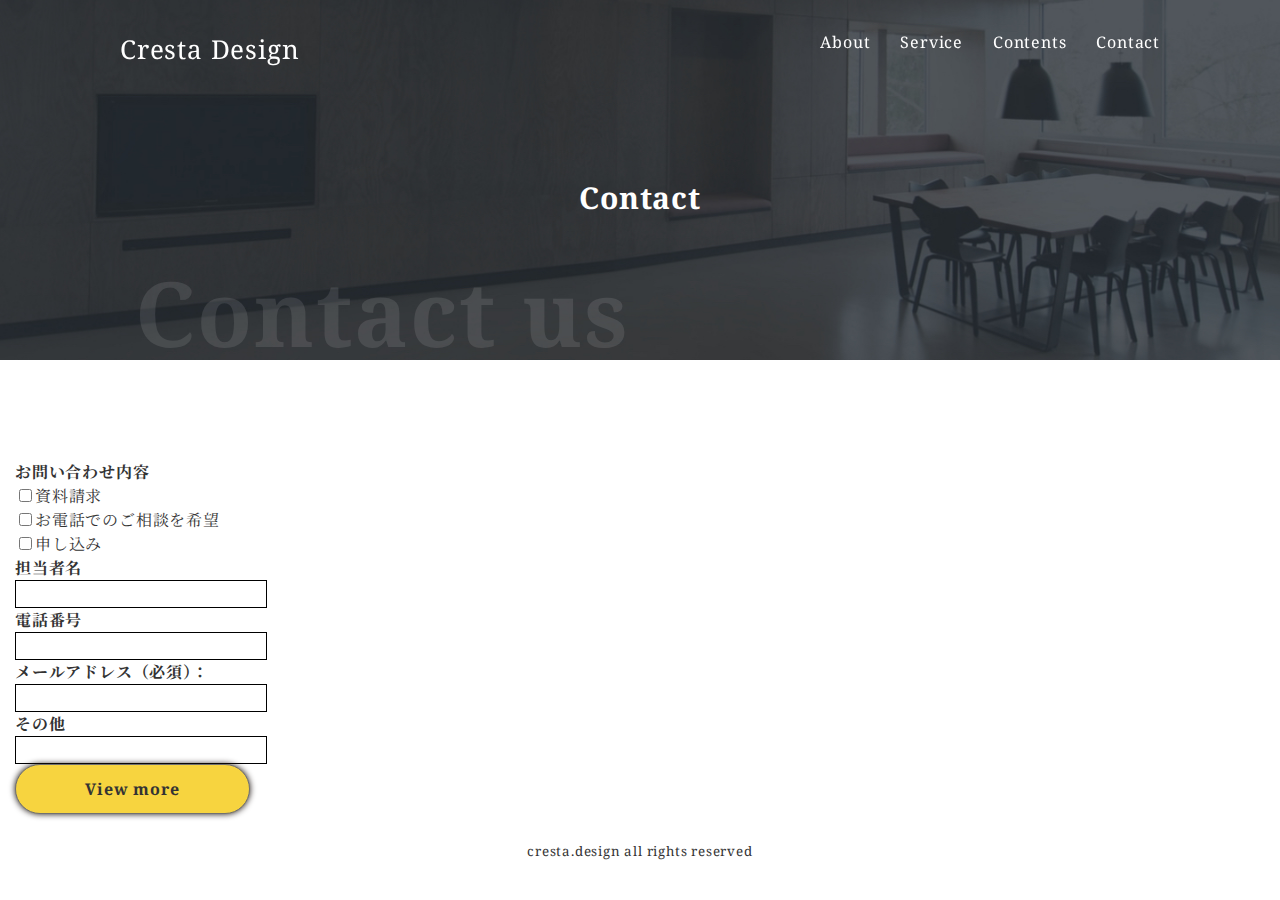
==== product/contact.html @ 03c54b55 "indexだいたい終わり contactに入る。" ====
<!DOCTYPE html>
<html lang="ja" prefix="og: http://ogp.me/ns#">
  <head>
    <meta charset="utf-8">
    <meta http-equiv="X-UA-Compatible" content="IE=edge">
    <meta name="description" content="クリスタ中級編を作成。">
    <meta name="viewport" content="width=device-width, initial-scale=1">
    <!-- 検索避けの設定-->
    <meta meta name="robots" content="noindex,nofollow">
    <!-- twitter card,ogp tag-->
    <meta meta name="twitter:card" content="summary_large_image">
    <meta meta name="twitter:site" content="ユーザー名">
    <meta meta property="og:title" content="クリスタ中級編">
    <meta meta property="og:type" content="website">
    <meta meta property="og:url" content="記事のURL">
    <meta meta property="og:site_name" content="サイト名">
    <meta meta property="og:image" content="画像URL">
    <meta meta property="og:description" content="クリスタ中級編を作ってみたよ">
    <!-- Facebook用の記述-->
    <meta property="fb:app_id" content="[app_id]">
    <title>クリスタ中級編 - contact</title>
    <link rel="stylesheet" href="./css/style.css">
    <link rel="stylesheet" href="https://fonts.googleapis.com/css?family=Noto+Serif|Noto+Serif+JP&amp;display=swap">
    <script src="https://ajax.googleapis.com/ajax/libs/jquery/3.4.1/jquery.min.js"></script>
    <!--script(src="js/main.js")-->
  </head>
  <body>
    <div class="ly_body_inner">
      <header class="ly_header js_header">
        <div class="ly_header_inner">
          <p class="el_header_tit">Cresta Design</p>
          <!--ハンバーガーメニュー-->
          <div class="pc-hidden tab-hidden nav-drawer">
            <input class="nav-unshown" id="nav-input" type="checkbox">
            <label id="nav-open" for="nav-input"><span></span></label>
            <div id="nav-content">
              <label class="el_hamburgerClose" for="nav-input"><span></span></label>
              <div class="bl_hamburgerWrapper">
                <ul class="bl_hamburger">
                  <li class="el_hamburger_item hp-tac"><a href="#lk_concept">Concept</a></li>
                  <li class="el_hamburger_item hp-tac"><a href="#lk_service">Service</a></li>
                  <li class="el_hamburger_item hp-tac"><a href="#lk_works">Works</a></li>
                  <li class="el_hamburger_item hp-tac"><a href="#lk_contact">Contact</a></li>
                </ul>
              </div>
            </div>
          </div>
          <!--PC用ナビゲーション-->
          <nav class="bl_header_nav sp-hidden">
            <ul class="bl_header_gnav">
              <li class="el_header_gnavItem"><a href="#lk_about">About</a></li>
              <li class="el_header_gnavItem"><a href="#lk_service">Service</a></li>
              <li class="el_header_gnavItem"><a href="#lk_news">Contents</a></li>
              <li class="el_header_gnavItem"><a href="#lk_contact">Contact</a></li>
            </ul>
          </nav>
        </div>
      </header>
      <!--/.header-->
      <section class="ly_contactMV">
        <h1 class="el_contactMV_tit">Contact</h1>
        <p class="el_contactMV_footCopy el_footCopy el_footCopy__left">Contact us</p>
      </section>
      <!--/.ly_contactMV-->
      <form class="ly_contactForm" action="sample.php" method="post">
        <dl class="bl_contactForm">
          <dt class="hp-pb15">お問い合わせ内容</dt>
          <dd>
            <input id="your-question" type="checkbox" name="your-question" value="documentRequest">資料請求
          </dd>
          <dd>
            <input id="your-question" type="checkbox" name="your-question" value="documentRequest">お電話でのご相談を希望
          </dd>
          <dd>
            <input id="your-question" type="checkbox" name="your-question" value="documentRequest">申し込み
          </dd>
          <dt label for="your-name">担当者名</dt>
          <dd>
            <input id="your-name" type="text" name="your-name" required>
          </dd>
          <dt label for="your-tel">電話番号</dt>
          <dd>
            <input id="your-tel" type="tel" name="your-tel">
          </dd>
          <dt label for="your-email">メールアドレス（必須）：</dt>
          <dd>
            <input id="your-email" type="email" name="your-email" required>
          </dd>
          <dt label for="your-opinion">その他</dt>
          <dd>
            <input id="your-opinion" type="textarea" name="your-opinion" required>
          </dd>
        </dl>
        <!--.bl_contactForm--><a class="el_button el_button_bgcYel" href="#">View more</a>
      </form>
      <!--/.ly_contactForm   -->
      <footer class="ly_footer">
        <div class="ly_footer_inner">
          <p><small>cresta.design all rights reserved</small></p>
        </div>
        <!--/.footer_inner-->
      </footer>
      <!--/.footer-->
    </div>
    <!--/.ly_body_inner-->
    <script src="js/header.js"></script>
    <script src="js/main.js"></script>
  </body>
</html>
---- product/css/style.css ----
@charset "UTF-8";
/*!==================================
	このCSSはSassで記述されていますので
	直接編集しないで下さい！
==================================*/
/* A Modern CSS Reset */
*, *::before, *::after {
  box-sizing: border-box;
}

ul[class] {
  padding: 0;
}

body, h1, h2, h3, p, ul[class], dl, dd {
  margin: 0;
}

body {
  line-height: 1.5;
  min-height: 100vh;
  scroll-behavior: smooth;
  text-rendering: optimizeSpeed;
}

ul[class] {
  list-style: none;
}

a:not([class]) {
  -webkit-text-decoration-skip: ink;
          text-decoration-skip-ink: auto;
}

img {
  display: block;
  max-width: 100%;
}

input, textarea {
  font: inherit;
}

img:not([alt]) {
  filter: blur(10px);
}

/*==================================
  共通部分 - タイプセレクタ+見出し+hp-の指定。
	必要なら、後述のcssで上書きしていく。
===================================*/
body {
  background-color: #fff;
  color: #333;
  font-family: 'Noto Serif', 'Noto Serif JP', serif;
  letter-spacing: .05em;
  overflow-x: hidden;
  overflow-y: scroll;
}

section {
  margin-bottom: 100px;
}

a {
  color: #fff;
  text-decoration: none;
}

ul {
  list-style-type: none;
  padding-left: 0;
}

/*フルードイメージ化*/
img {
  height: auto;
  max-width: 100%;
  vertical-align: bottom;
}

/*見出し*/
.el_lv2heading {
  font-size: 30px;
  font-style: italic;
  font-weight: bold;
  width: 100%;
}

.el_lv2heading > span {
  position: relative;
}

.el_lv2heading > span::after {
  border-bottom: 5px solid currentColor;
  content: "";
  display: block;
  left: 100%;
  margin-left: 30px;
  position: absolute;
  top: 50%;
  width: 100px;
}

.el_lv2heading.el_lv2heading__white {
  color: #fff;
}

.el_lv2heading.el_lv2heading__white > span::after {
  color: currentColor;
}

.el_lv2heading.el_lv2heading__right {
  text-align: right;
  width: calc(100% - 100px - 30px - 15px);
}

.el_lv2heading.el_lv2heading__right > span::after {
  margin-right: 15px;
}

/*hp-:ヘルパークラス*/

.hp-mb0 {
  margin-bottom: 0 !important;
}

.hp-mb30 {
  margin-bottom: 15px !important;
}

.hp-mb30 {
  margin-bottom: 30px !important;
}

.hp-mb40 {
  margin-bottom: 40px !important;
}

.hp-mb55 {
  margin-bottom: 55px !important;
}

.hp-mb80 {
  margin-bottom: 80px !important;
}

.hp-ml15 {
  margin-left: 15px !important;
}

.hp-pt100 {
  padding-top: 100px !important;
}

.hp-tac {
  text-align: center !important;
}

/*position:fixed使用時、ページ内リンクのずれを解消*/

.sp-visible {
  display: none;
}

/**
 * Swiper 5.3.6
 * Most modern mobile touch slider and framework with hardware accelerated transitions
 * http://swiperjs.com
 *
 * Copyright 2014-2020 Vladimir Kharlampidi
 *
 * Released under the MIT License
 *
 * Released on: February 29, 2020
 */
@font-face {
  src: url("data:application/font-woff;charset=utf-8;base64, [base64]//wADZ2x5ZgAAAywAAADMAAAD2MHtryVoZWFkAAABbAAAADAAAAA2E2+eoWhoZWEAAAGcAAAAHwAAACQC9gDzaG10eAAAAigAAAAZAAAArgJkABFsb2NhAAAC0AAAAFoAAABaFQAUGG1heHAAAAG8AAAAHwAAACAAcABAbmFtZQAAA/gAAAE5AAACXvFdBwlwb3N0AAAFNAAAAGIAAACE5s74hXjaY2BkYGAAYpf5Hu/j+W2+MnAzMYDAzaX6QjD6/4//Bxj5GA8AuRwMYGkAPywL13jaY2BkYGA88P8Agx4j+/8fQDYfA1AEBWgDAIB2BOoAeNpjYGRgYNBh4GdgYgABEMnIABJzYNADCQAACWgAsQB42mNgYfzCOIGBlYGB0YcxjYGBwR1Kf2WQZGhhYGBiYGVmgAFGBiQQkOaawtDAoMBQxXjg/wEGPcYDDA4wNUA2CCgwsAAAO4EL6gAAeNpj2M0gyAACqxgGNWBkZ2D4/wMA+xkDdgAAAHjaY2BgYGaAYBkGRgYQiAHyGMF8FgYHIM3DwMHABGQrMOgyWDLEM1T9/w8UBfEMgLzE////P/5//f/V/xv+r4eaAAeMbAxwIUYmIMHEgKYAYjUcsDAwsLKxc3BycfPw8jEQA/[base64]/uznmfPFBNODM2K7MTQ45YEAZqGP81AmGGcF3iPqOop0r1SPTaTbVkfUe4HXj97wYE+yNwWYxwWu4v1ugWHgo3S1XdZEVqWM7ET0cfnLGxWfkgR42o2PvWrDMBSFj/IHLaF0zKjRgdiVMwScNRAoWUoH78Y2icB/yIY09An6AH2Bdu/UB+yxopYshQiEvnvu0dURgDt8QeC8PDw7Fpji3fEA4z/PEJ6YOB5hKh4dj3EvXhxPqH/SKUY3rJ7srZ4FZnh1PMAtPhwP6fl2PMJMPDgeQ4rY8YT6Gzao0eAEA409DuggmTnFnOcSCiEiLMgxCiTI6Cq5DZUd3Qmp10vO0LaLTd2cjN4fOumlc7lUYbSQcZFkutRG7g6JKZKy0RmdLY680CDnEJ+UMkpFFe1RN7nxdVpXrC4aTtnaurOnYercZg2YVmLN/d/gczfEimrE/fs/bOuq29Zmn8tloORaXgZgGa78yO9/cnXm2BpaGvq25Dv9S4E9+5SIc9PqupJKhYFSSl47+Qcr1mYNAAAAeNptw0cKwkAAAMDZJA8Q7OUJvkLsPfZ6zFVERPy8qHh2YER+3i/BP83vIBLLySsoKimrqKqpa2hp6+jq6RsYGhmbmJqZSy0sraxtbO3sHRydnEMU4uR6yx7JJXveP7WrDycAAAAAAAH//wACeNpjYGRgYOABYhkgZgJCZgZNBkYGLQZtIJsFLMYAAAw3ALgAeNolizEKgDAQBCchRbC2sFER0YD6qVQiBCv/H9ezGI6Z5XBAw8CBK/m5iQQVauVbXLnOrMZv2oLdKFa8Pjuru2hJzGabmOSLzNMzvutpB3N42mNgZGBg4GKQYzBhYMxJLMlj4GBgAYow/P/PAJJhLM6sSoWKfWCAAwDAjgbRAAB42mNgYGBkAIIbCZo5IPrmUn0hGA0AO8EFTQAA") format("woff");
  font-family: 'swiper-icons';
  font-style: normal;
  font-weight: 400;
}

:root {
  --swiper-theme-color: #007aff;
}

.swiper-container {
  list-style: none;
  margin-left: auto;
  margin-right: auto;
  overflow: hidden;
  padding: 0;
  position: relative;
  /* Fix of Webkit flickering */
  z-index: 1;
}

.swiper-wrapper {
  box-sizing: content-box;
  display: flex;
  height: 100%;
  position: relative;
  transition-property: transform;
  width: 100%;
  z-index: 1;
}


.swiper-wrapper {
  transform: translate3d(0px, 0, 0);
}

.swiper-slide {
  flex-shrink: 0;
  height: 100%;
  position: relative;
  transition-property: transform;
  width: 100%;
}

/* Auto Height */

/* 3D Effects */

/* CSS Mode */

:root {
  --swiper-navigation-size: 44px;
  /*
  --swiper-navigation-color: var(--swiper-theme-color);
  */
}

:root {
  /*
  --swiper-pagination-color: var(--swiper-theme-color);
  */
}

/* Common Styles */

/* Bullets */

/* Progress */

/* Scrollbar */

/* Preloader */
:root {
  /*
  --swiper-preloader-color: var(--swiper-theme-color);
  */
}

@keyframes swiper-preloader-spin {
  100% {
    transform: rotate(360deg);
  }
}

/* a11y */

/*==================================
  header - ページ共通
===================================*/
.ly_header {
  height: 75px;
  position: fixed;
  width: 100%;
  z-index: 10;
}

.ly_header_inner {
  display: flex;
  margin: 30px auto 0;
  width: calc(100% - 30px);
}

.el_header_tit {
  color: #fff;
  flex: 1 1;
  font-size: 26px;
}

/*---------------------
	PCナビ
----------------------*/
.bl_header_gnav {
  display: flex;
}

.el_header_gnavItem + .el_header_gnavItem {
  margin-left: 30px;
}

/*---------------------
	ハンバーガーメニュー
----------------------*/
.nav-drawer {
  display: none;
  position: relative;
}

.nav-unshown {
  display: none;
}

#nav-open {
  display: inline-block;
  height: 22px;
  vertical-align: middle;
  width: 30px;
}

#nav-open span, #nav-open span:before, #nav-open span:after {
  background: #fff;
  border-radius: 3px;
  content: '';
  cursor: pointer;
  display: block;
  height: 2px;
  position: absolute;
  width: 25px;
}

#nav-open span:before {
  bottom: -8px;
}

#nav-open span:after {
  bottom: -16px;
}

#nav-content {
  background: #1B1310;
  height: 100%;
  left: 0;
  overflow: auto;
  position: fixed;
  top: 0;
  transform: translateX(-105%);
  transition: .3s ease-in-out;
  width: 100%;
  z-index: 9;
}

#nav-input:checked ~ #nav-content {
  box-shadow: 6px 0 25px rgba(0, 0, 0, 0.15);
  transform: translateX(0%);
}

.el_hamburgerClose {
  border: 2px solid rgba(0, 0, 0, 0.1);
  cursor: pointer;
  display: inline-block;
  height: 25px;
  margin: 30px 15px 0 calc(100% - 55px);
  position: relative;
  width: 25px;
}

.el_hamburgerClose span::before,
.el_hamburgerClose span::after {
  background: #fff;
  content: "";
  display: block;
  height: 16%;
  left: 50%;
  margin: -8% 0 0 -42%;
  position: absolute;
  top: 50%;
  width: 84%;
}

.el_hamburgerClose span::before {
  transform: rotate(-45deg);
}

.el_hamburgerClose span::after {
  transform: rotate(45deg);
}

.bl_hamburger {
  left: 50%;
  position: absolute;
  top: 50%;
  transform: translate(-50%, -50%);
}

.el_hamburger_item {
  font-size: 1em;
  font-style: italic;
}

.el_hamburger_item + .el_hamburger_item {
  margin-top: 30px;
}

/*==================================
  pages - ページ共通
===================================*/
/*------------------
	contactMV
-------------------*/
.ly_contactMV {
  background-image: url("../img/contact-page-bgi@2x.jpg");
  background-position: center center;
  background-repeat: no-repeat;
  background-size: cover;
  height: 360px;
  padding-top: -75px;
  position: relative;
}

.el_contactMV_tit, .el_contactMV_footCopy {
  color: #fff;
  font-size: 30px;
  font-weight: bold;
  left: 50%;
  position: absolute;
  top: 175px;
  transform: translateX(-50%);
  z-index: 5;
}

.el_contactMV_footCopy {
  /*優先度で上書きしています*/
  left: 15px;
  top: calc(256px -h-header);
  transform: translateX(0);
}

/*------------------
	contactForm
-------------------*/
.ly_contactForm {
  margin: 0 auto;
  width: calc(100% - 30px);
}

.bl_contactForm dt {
  font-weight: bold;
}

.bl_contactForm input {
  border: 1px solid #000;
}

.ly_body_inner {
  position: relative;
}

.el_footCopy {
  color: #171717;
  font-size: 40px;
  font-weight: bold;
  letter-spacing: calc(40px * .05);
  margin-right: 15px;
  margin-top: 40px;
  opacity: .05;
  padding-bottom: 40px;
  text-align: right;
  /*後で場所再検討*/
}

.el_footCopy.el_footCopy__left {
  color: #fff;
  margin-left: 15px;
  opacity: .1;
  text-align: left;
}

/*------------------
	MV
-------------------*/
.bl_MV {
  padding-top: -75px;
  position: relative;
}

.bl_MV .bl_MV_tit, .bl_MV .bl_MV_subTit {
  color: #fff;
  font-weight: bold;
  position: absolute;
  z-index: 5;
}

.bl_MV_tit {
  font-size: 37px;
  left: 15px;
  letter-spacing: calc(37px * .05);
  top: calc(136px + 75px);
}

.bl_MV_subTit {
  font-size: 30px;
  left: 50%;
  letter-spacing: calc(30px * .05);
  top: 312px;
  transform: translateX(-50%);
  white-space: nowrap;
}

/*------------------
	concept
-------------------*/
.ly_concept {
  margin: 0 auto;
  max-width: none;
  width: calc(100% - 30px);
  /*innnerを1100にする*/
}

.el_concept_subTit {
  font-size: 20px;
  font-weight: bold;
  margin-bottom: 34px;
}

.bl_concept_container {
  display: block;
}

/*------------------
	works
-------------------*/
.bl_works {
  background-image: url("../img/works-bgi@2x.jpg");
  background-position: center center;
  background-repeat: no-repeat;
  background-size: cover;
  display: flex;
  flex-direction: column;
}

.bl_works_boxContainer {
  display: flex;
  margin: 0 auto;
  max-width: 320px;
  width: 100%;
}

.el_works_copy {
  background-color: #fff;
  padding: 20px;
}

/*------------------
	service
-------------------*/
.bl_service {
  margin-bottom: 64px;
}

.bl_service_container {
  display: block;
}

.bl_service_box {
  position: relative;
}

.el_service_copy {
  color: #fff;
  font-size: 1.25em;
  font-style: italic;
  font-weight: bold;
  left: 50%;
  position: absolute;
  top: 50%;
  transform: translate(-50%, -50%);
  z-index: 5;
}

.el_service_img {
  object-fit: cover;
}

.el_service_img:focus, .el_service_img:hover {
  opacity: .7;
}

.el_service_footCopy {
  margin-right: 120px;
}

/*フィルター:場所は要移動*/
.uq-filter {
  background-color: #000;
}

/*------------------
	Contact
-------------------*/
.bl_contact {
  background-image: url("../img/contact-bgi@2x.jpg");
  background-position: center center;
  background-repeat: no-repeat;
  background-size: cover;
}

.bl_contact_inner {
  display: flex;
  flex-direction: column;
}

.el_contact_copy {
  color: #fff;
  font-size: 1em;
  font-weight: bold;
}

/*==================================
  bl_block - ページ共通
===================================*/
/*==================================
  el_element - ページ共通
===================================*/
.el_button {
  border: 1px solid #707070;
  border-radius: 200px;
  box-shadow: 0 0 6px #1B1310;
  color: #333;
  display: inline-block;
  font-weight: bold;
  line-height: 3;
  margin: 0 auto;
  text-align: center;
  width: 235px;
  /*後でどうにかしろ*/
}

.el_button:focus, .el_button:hover {
  color: red;
  transition: .25s;
}

.el_button.el_button_bgcYel {
  background-color: #F7D43F;
}

/*==================================
  footer - ページ共通
===================================*/
.ly_footer {
  background-color: #fff;
  display: flex;
  height: 72px;
  width: 100%;
}

.ly_footer_inner {
  margin: auto;
}

/*==================================
  メディアクエリ - ページ共通
===================================*/

@media (prefers-reduced-motion: reduce) {
  * {
    animation-duration: .01ms !important;
    animation-iteration-count: 1 !important;
    scroll-behavior: auto !important;
    transition-duration: .01ms !important;
  }
}

@media screen and (min-width: 481px) and (max-width: 768px) {
  .el_lv2heading {
    font-size: 60px;
  }
  .el_lv2heading > span::after {
    width: 200px;
  }
  .el_lv2heading.el_lv2heading__right {
    width: calc(100% - 200px - 30px - 120px);
  }
  .el_lv2heading.el_lv2heading__right > span::after {
    margin-right: 70px;
  }
  .tab-hidden {
    display: none !important;
  }
  .tab-mb80 {
    margin-bottom: 80px !important;
  }
  .ly_header_inner {
    margin: 30px auto 0;
    width: calc(100% - 120px);
  }
  .el_footCopy {
    font-size: 90px;
    padding-bottom: 70px;
  }
  .el_footCopy {
    margin-top: 70px;
  }
  .el_footCopy.el_footCopy__left {
    margin-left: 120px;
  }
  .bl_MV_tit {
    font-size: 70px;
    left: 60px;
    top: calc(354px + 75px);
  }
  .bl_MV_subTit {
    font-size: 40px;
    left: 100px;
    letter-spacing: calc(40px * .05);
    top: calc(480px + 75px);
    transform: translateX(0%);
  }
  .swiper-slide > img {
    height: 100vh;
    min-width: 100vw;
  }
  .ly_concept {
    max-width: 1024px;
    width: 100%;
  }
  .el_concept_subTit {
    font-size: 30px;
    margin-bottom: 30px;
    text-align: center;
  }
  .el_concept_copy {
    margin-right: 120px;
    padding-top: 47px;
    width: 440px;
  }
  .bl_concept_container {
    display: flex;
  }
  .bl_works_boxContainer {
    max-width: 1000px;
  }
  .bl_works_boxContainer {
    flex-direction: row;
  }
  .bl_works_box {
    max-width: 320px;
  }
  .bl_works_box + .bl_works_box {
    margin-left: 20px;
  }
  .bl_service {
    margin-bottom: 0px;
  }
  .bl_service_container {
    display: flex;
  }
  .bl_service_box {
    margin-bottom: 0;
  }
  .el_service_tit {
    padding-left: 120px;
  }
  .el_service_copy {
    font-size: 2.5em;
  }
  .el_contact_copy {
    font-size: 1.25em;
  }
}

@media screen and (min-width: 769px) {
  .el_lv2heading {
    font-size: 60px;
  }
  .el_lv2heading > span::after {
    width: 200px;
  }
  .el_lv2heading.el_lv2heading__right {
    width: calc(100% - 200px - 30px - 120px);
  }
  .el_lv2heading.el_lv2heading__right > span::after {
    margin-right: 70px;
  }
  /*PCの指定*/
  .pc-hidden {
    display: none !important;
  }
  .pc-mb80 {
    margin-bottom: 80px !important;
  }
  .ly_header_inner {
    margin: 30px auto 0;
    width: calc(100% - 240px);
  }
  .el_footCopy {
    font-size: 90px;
    padding-bottom: 70px;
  }
  .el_footCopy {
    margin-top: 70px;
  }
  .el_footCopy.el_footCopy__left {
    margin-left: 120px;
  }
  .bl_MV_tit {
    font-size: 70px;
    left: 120px;
    top: calc(354px + 75px);
  }
  .bl_MV_subTit {
    font-size: 40px;
    left: 160px;
    letter-spacing: calc(40px * .05);
    top: calc(480px + 75px);
    transform: translateX(0%);
  }
  .swiper-slide > img {
    height: 100vh;
    min-width: 100vw;
  }
  .ly_concept {
    max-width: 1100px;
    width: 100%;
  }
  .ly_concept_inner {
    margin-left: 100px;
  }
  .el_concept_subTit {
    font-size: 30px;
    margin-bottom: 30px;
    text-align: center;
  }
  .el_concept_copy {
    margin-right: 120px;
    padding-top: 47px;
    width: 440px;
  }
  .bl_concept_container {
    display: flex;
  }
  .bl_works_boxContainer {
    max-width: 1000px;
  }
  .bl_works_boxContainer {
    flex-direction: row;
  }
  .bl_works_box {
    max-width: 320px;
  }
  .bl_works_box + .bl_works_box {
    margin-left: 20px;
  }
  .bl_service {
    margin-bottom: 0px;
  }
  .bl_service_container {
    display: flex;
  }
  .bl_service_box {
    margin-bottom: 0;
  }
  .el_service_tit {
    padding-left: 120px;
  }
  .el_service_copy {
    font-size: 2.5em;
  }
  .el_contact_copy {
    font-size: 1.25em;
  }
}

@media screen and (max-width: 480px) {
  .sp-visible {
    display: block !important;
  }
  /*スマートフォンの指定*/
  .sp-hidden {
    display: none !important;
  }
  .sp-mb40 {
    margin-bottom: 40px !important;
  }
  .nav-drawer {
    display: block;
  }
  .swiper-slide > img {
    height: 100vh;
  }
  .bl_works_boxContainer {
    flex-direction: column;
  }
  .bl_works_box {
    margin-top: 30px;
  }
  .bl_service_box {
    margin-bottom: 30px;
  }
}

@media (prefers-color-scheme: dark) {
  /*ブラウザのダークモードの指定*/
}
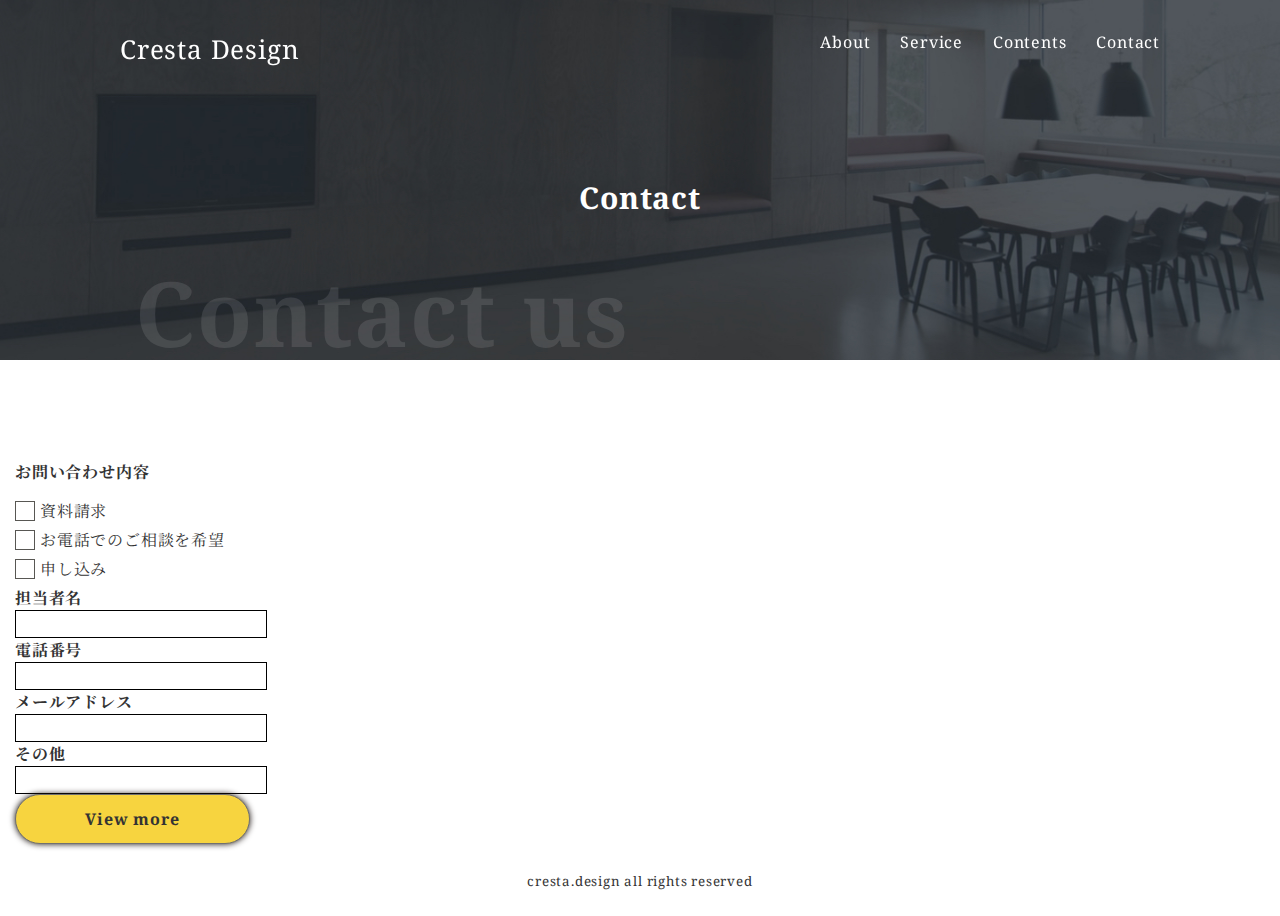
==== commit f4b959f2: "デフォルトのチェックボックス ＞　CSS製のchkboxにした。" ====
--- a/product/contact.html
+++ b/product/contact.html
@@ -65,28 +65,39 @@
       <form class="ly_contactForm" action="sample.php" method="post">
         <dl class="bl_contactForm">
           <dt class="hp-pb15">お問い合わせ内容</dt>
-          <dd>
-            <input id="your-question" type="checkbox" name="your-question" value="documentRequest">資料請求
+          <dd class="bl_contactForm_chkbox">
+            <input class="el_contactForm_chkbox" id="documentRequest" type="checkbox" name="documentRequest" value="documentRequest">
+            <label for="documentRequest">資料請求</label>
           </dd>
-          <dd>
-            <input id="your-question" type="checkbox" name="your-question" value="documentRequest">お電話でのご相談を希望
+          <dd class="bl_contactForm_chkbox">
+            <input class="el_contactForm_chkbox" id="conversation" type="checkbox" name="conversation" value="conversation">
+            <label for="conversation">お電話でのご相談を希望</label>
           </dd>
-          <dd>
-            <input id="your-question" type="checkbox" name="your-question" value="documentRequest">申し込み
+          <dd class="bl_contactForm_chkbox">
+            <input class="el_contactForm_chkbox" id="application" type="checkbox" name="application" value="application">
+            <label for="application">申し込み</label>
           </dd>
-          <dt label for="your-name">担当者名</dt>
+          <dt>
+            <label for="your-name">担当者名</label>
+          </dt>
           <dd>
             <input id="your-name" type="text" name="your-name" required>
           </dd>
-          <dt label for="your-tel">電話番号</dt>
+          <dt>
+            <label for="your-tel">電話番号</label>
+          </dt>
           <dd>
             <input id="your-tel" type="tel" name="your-tel">
           </dd>
-          <dt label for="your-email">メールアドレス（必須）：</dt>
+          <dt>
+            <label for="your-email">メールアドレス</label>
+          </dt>
           <dd>
             <input id="your-email" type="email" name="your-email" required>
           </dd>
-          <dt label for="your-opinion">その他</dt>
+          <dt>
+            <label for="your-opinion">その他</label>
+          </dt>
           <dd>
             <input id="your-opinion" type="textarea" name="your-opinion" required>
           </dd>
--- a/product/css/style.css
+++ b/product/css/style.css
@@ -147,6 +147,10 @@
 
 .hp-ml15 {
   margin-left: 15px !important;
+}
+
+.hp-pb15 {
+  padding-bottom: 15px !important;
 }
 
 .hp-pt100 {
@@ -443,8 +447,66 @@
   font-weight: bold;
 }
 
+.bl_contactForm dt:not(:first-child) {
+  cursor: pointer;
+}
+
 .bl_contactForm input {
   border: 1px solid #000;
+}
+
+.bl_contactForm_chkbox {
+  margin-bottom: 5px;
+}
+
+.el_contactForm_chkbox {
+  display: none;
+}
+
+/* チェックボックスの代わりを成すラベル */
+.bl_contactForm_chkbox input[type="checkbox"] + label {
+  cursor: pointer;
+  display: none;
+  display: inline-block;
+  padding-left: 25px;
+  padding-right: 10px;
+  position: relative;
+}
+
+/* ラベルの左に表示させる正方形のボックス□ */
+.bl_contactForm_chkbox input[type="checkbox"] + label::before {
+  /* 枠の色変更 お好きな色を */
+  background-color: #FFF;
+  border: 1px solid;
+  border-color: #585753;
+  box-sizing: border-box;
+  content: "";
+  display: block;
+  height: 20px;
+  left: 0;
+  margin-top: -10px;
+  position: absolute;
+  top: 50%;
+  width: 20px;
+  /* 背景の色変更 お好きな色を */
+}
+
+/* チェックが入った時のレ点 */
+.bl_contactForm_chkbox input[type="checkbox"]:checked + label::after {
+  border-bottom: 3px solid;
+  border-color: #585753;
+  border-left: 3px solid;
+  box-sizing: border-box;
+  content: "";
+  display: block;
+  height: 9px;
+  left: 3px;
+  margin-top: -9px;
+  position: absolute;
+  top: 50%;
+  transform: rotate(-45deg);
+  width: 18px;
+  /* チェックの色変更 お好きな色を */
 }
 
 .ly_body_inner {
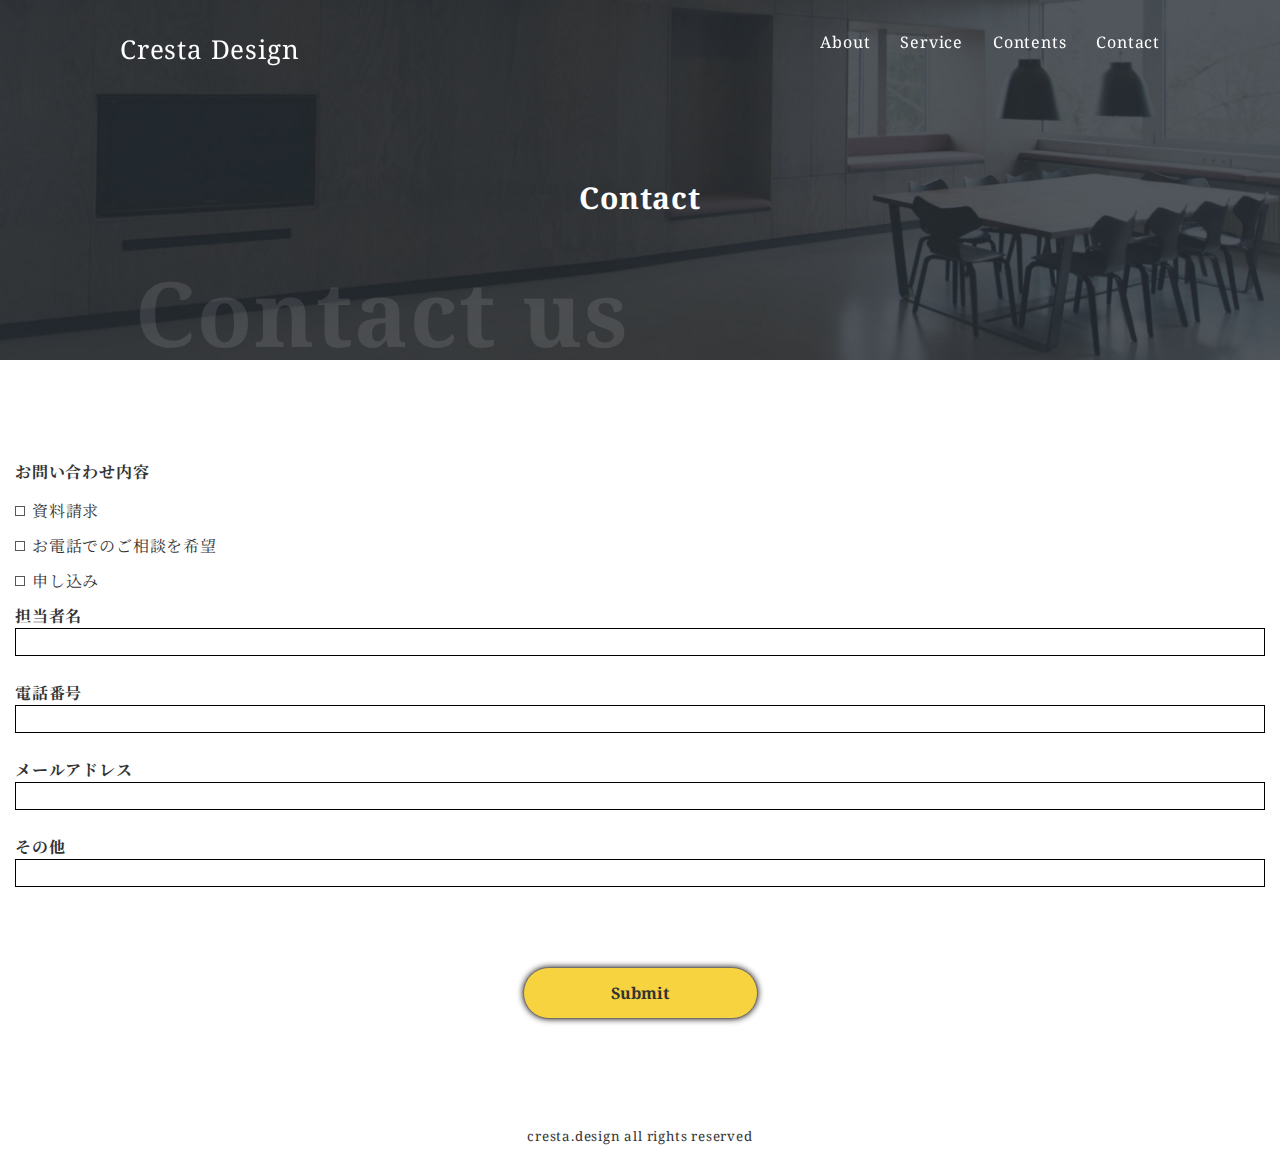
==== commit a491500c: "sp版フォームほぼ終わり" ====
--- a/product/contact.html
+++ b/product/contact.html
@@ -80,31 +80,32 @@
           <dt>
             <label for="your-name">担当者名</label>
           </dt>
-          <dd>
+          <dd class="hp-mb25">
             <input id="your-name" type="text" name="your-name" required>
           </dd>
           <dt>
             <label for="your-tel">電話番号</label>
           </dt>
-          <dd>
-            <input id="your-tel" type="tel" name="your-tel">
+          <dd class="hp-mb25">
+            <input id="your-tel" type="tel" name="your-tel" required>
           </dd>
           <dt>
             <label for="your-email">メールアドレス</label>
           </dt>
-          <dd>
+          <dd class="hp-mb25">
             <input id="your-email" type="email" name="your-email" required>
           </dd>
           <dt>
             <label for="your-opinion">その他</label>
           </dt>
-          <dd>
-            <input id="your-opinion" type="textarea" name="your-opinion" required>
+          <dd class="hp-mb80">
+            <input id="your-opinion" type="textarea" name="your-opinion">
           </dd>
         </dl>
-        <!--.bl_contactForm--><a class="el_button el_button_bgcYel" href="#">View more</a>
+        <!--.bl_contactForm-->
+        <input class="el_button el_button__bgcYel hp-mb80" type="submit" name="button" value="Submit">
       </form>
-      <!--/.ly_contactForm   -->
+      <!--/.ly_contactForm-->
       <footer class="ly_footer">
         <div class="ly_footer_inner">
           <p><small>cresta.design all rights reserved</small></p>
--- a/product/css/style.css
+++ b/product/css/style.css
@@ -37,7 +37,7 @@
   max-width: 100%;
 }
 
-input, textarea {
+input, button, textarea {
   font: inherit;
 }
 
@@ -125,8 +125,8 @@
   margin-bottom: 0 !important;
 }
 
-.hp-mb30 {
-  margin-bottom: 15px !important;
+.hp-mb25 {
+  margin-bottom: 25px !important;
 }
 
 .hp-mb30 {
@@ -431,7 +431,7 @@
 .el_contactMV_footCopy {
   /*優先度で上書きしています*/
   left: 15px;
-  top: calc(256px -h-header);
+  top: calc(256px -75px);
   transform: translateX(0);
 }
 
@@ -447,16 +447,17 @@
   font-weight: bold;
 }
 
-.bl_contactForm dt:not(:first-child) {
+.bl_contactForm label {
   cursor: pointer;
 }
 
 .bl_contactForm input {
   border: 1px solid #000;
+  width: 100%;
 }
 
 .bl_contactForm_chkbox {
-  margin-bottom: 5px;
+  margin-bottom: 11px;
 }
 
 .el_contactForm_chkbox {
@@ -465,48 +466,44 @@
 
 /* チェックボックスの代わりを成すラベル */
 .bl_contactForm_chkbox input[type="checkbox"] + label {
-  cursor: pointer;
   display: none;
   display: inline-block;
-  padding-left: 25px;
+  padding-left: 17px;
   padding-right: 10px;
   position: relative;
 }
 
 /* ラベルの左に表示させる正方形のボックス□ */
 .bl_contactForm_chkbox input[type="checkbox"] + label::before {
-  /* 枠の色変更 お好きな色を */
   background-color: #FFF;
   border: 1px solid;
   border-color: #585753;
   box-sizing: border-box;
   content: "";
   display: block;
-  height: 20px;
+  height: 10px;
   left: 0;
-  margin-top: -10px;
   position: absolute;
   top: 50%;
-  width: 20px;
-  /* 背景の色変更 お好きな色を */
+  transform: translateY(-50%);
+  width: 10px;
 }
 
 /* チェックが入った時のレ点 */
 .bl_contactForm_chkbox input[type="checkbox"]:checked + label::after {
-  border-bottom: 3px solid;
+  border-bottom: 1.5px solid;
   border-color: #585753;
-  border-left: 3px solid;
+  border-left: 1.5px solid;
   box-sizing: border-box;
   content: "";
   display: block;
-  height: 9px;
-  left: 3px;
-  margin-top: -9px;
+  height: 4.5px;
+  left: 1.5px;
+  margin-top: -4.5px;
   position: absolute;
   top: 50%;
   transform: rotate(-45deg);
-  width: 18px;
-  /* チェックの色変更 お好きな色を */
+  width: 9px;
 }
 
 .ly_body_inner {
@@ -684,11 +681,10 @@
   border-radius: 200px;
   box-shadow: 0 0 6px #1B1310;
   color: #333;
-  display: inline-block;
+  display: block;
   font-weight: bold;
   line-height: 3;
   margin: 0 auto;
-  text-align: center;
   width: 235px;
   /*後でどうにかしろ*/
 }
@@ -698,7 +694,7 @@
   transition: .25s;
 }
 
-.el_button.el_button_bgcYel {
+.el_button.el_button__bgcYel {
   background-color: #F7D43F;
 }
 
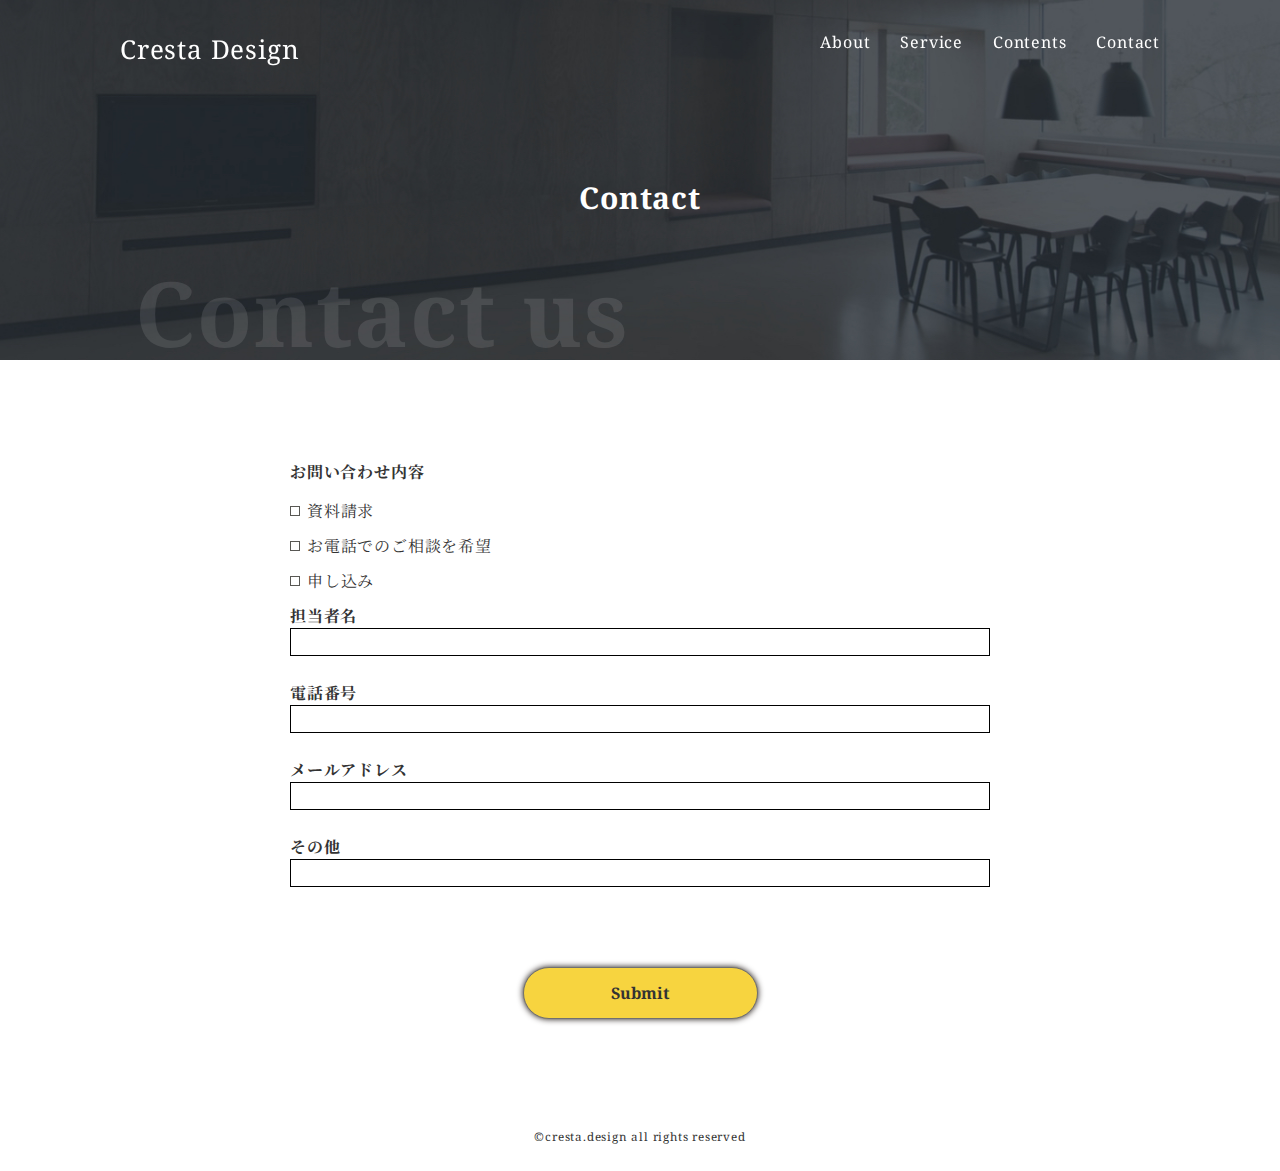
==== commit 393f4574: "レスポンシブ途中 ！__フォーム改造前のバックアップ" ====
--- a/product/contact.html
+++ b/product/contact.html
@@ -108,7 +108,7 @@
       <!--/.ly_contactForm-->
       <footer class="ly_footer">
         <div class="ly_footer_inner">
-          <p><small>cresta.design all rights reserved</small></p>
+          <p class="el_copyRights"><small>&copy;cresta.design all rights reserved</small></p>
         </div>
         <!--/.footer_inner-->
       </footer>
--- a/product/css/style.css
+++ b/product/css/style.css
@@ -712,6 +712,10 @@
   margin: auto;
 }
 
+.el_copyRights {
+  font-size: .875em;
+}
+
 /*==================================
   メディアクエリ - ページ共通
 ===================================*/
@@ -748,6 +752,10 @@
     margin: 30px auto 0;
     width: calc(100% - 120px);
   }
+  .ly_contactForm {
+    max-width: 700px;
+    width: 100%;
+  }
   .el_footCopy {
     font-size: 90px;
     padding-bottom: 70px;
@@ -847,6 +855,10 @@
     margin: 30px auto 0;
     width: calc(100% - 240px);
   }
+  .ly_contactForm {
+    max-width: 700px;
+    width: 100%;
+  }
   .el_footCopy {
     font-size: 90px;
     padding-bottom: 70px;
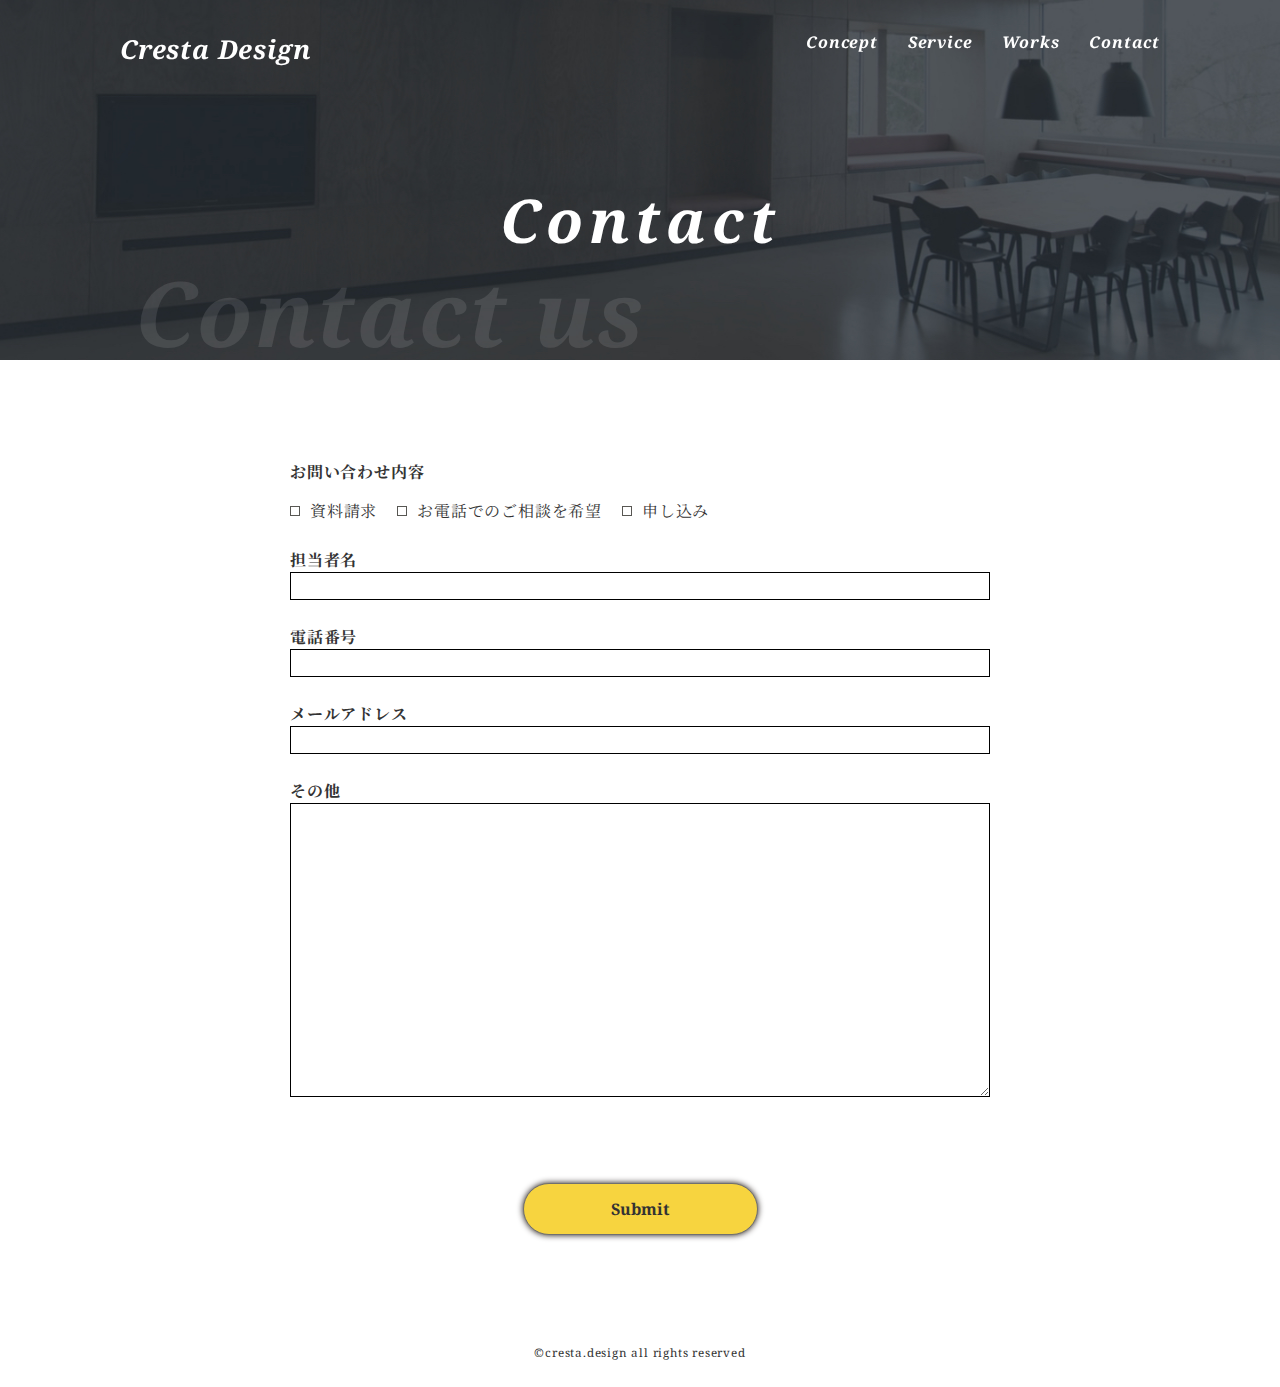
==== commit 963530b2: "フォーム終わり バグフィックス中　ヘッダー、アンカー、ボタンなどやれ" ====
--- a/product/contact.html
+++ b/product/contact.html
@@ -28,7 +28,7 @@
     <div class="ly_body_inner">
       <header class="ly_header js_header">
         <div class="ly_header_inner">
-          <p class="el_header_tit">Cresta Design</p>
+          <p class="el_header_tit"><a href="#">Cresta Design</a></p>
           <!--ハンバーガーメニュー-->
           <div class="pc-hidden tab-hidden nav-drawer">
             <input class="nav-unshown" id="nav-input" type="checkbox">
@@ -37,10 +37,10 @@
               <label class="el_hamburgerClose" for="nav-input"><span></span></label>
               <div class="bl_hamburgerWrapper">
                 <ul class="bl_hamburger">
-                  <li class="el_hamburger_item hp-tac"><a href="#lk_concept">Concept</a></li>
-                  <li class="el_hamburger_item hp-tac"><a href="#lk_service">Service</a></li>
-                  <li class="el_hamburger_item hp-tac"><a href="#lk_works">Works</a></li>
-                  <li class="el_hamburger_item hp-tac"><a href="#lk_contact">Contact</a></li>
+                  <li class="el_hamburger_item hp-tac"><a href="index.html#lk_concept">Concept</a></li>
+                  <li class="el_hamburger_item hp-tac"><a href="index.html#lk_service">Service</a></li>
+                  <li class="el_hamburger_item hp-tac"><a href="index.html#lk_works">Works</a></li>
+                  <li class="el_hamburger_item hp-tac"><a href="contact.html">Contact</a></li>
                 </ul>
               </div>
             </div>
@@ -48,10 +48,10 @@
           <!--PC用ナビゲーション-->
           <nav class="bl_header_nav sp-hidden">
             <ul class="bl_header_gnav">
-              <li class="el_header_gnavItem"><a href="#lk_about">About</a></li>
-              <li class="el_header_gnavItem"><a href="#lk_service">Service</a></li>
-              <li class="el_header_gnavItem"><a href="#lk_news">Contents</a></li>
-              <li class="el_header_gnavItem"><a href="#lk_contact">Contact</a></li>
+              <li class="el_header_gnavItem"><a href="index.html#lk_concept">Concept</a></li>
+              <li class="el_header_gnavItem"><a href="index.html#lk_service">Service</a></li>
+              <li class="el_header_gnavItem"><a href="index.html#lk_works">Works</a></li>
+              <li class="el_header_gnavItem"><a href="contact.html">Contact</a></li>
             </ul>
           </nav>
         </div>
@@ -65,17 +65,21 @@
       <form class="ly_contactForm" action="sample.php" method="post">
         <dl class="bl_contactForm">
           <dt class="hp-pb15">お問い合わせ内容</dt>
-          <dd class="bl_contactForm_chkbox">
-            <input class="el_contactForm_chkbox" id="documentRequest" type="checkbox" name="documentRequest" value="documentRequest">
-            <label for="documentRequest">資料請求</label>
-          </dd>
-          <dd class="bl_contactForm_chkbox">
-            <input class="el_contactForm_chkbox" id="conversation" type="checkbox" name="conversation" value="conversation">
-            <label for="conversation">お電話でのご相談を希望</label>
-          </dd>
-          <dd class="bl_contactForm_chkbox">
-            <input class="el_contactForm_chkbox" id="application" type="checkbox" name="application" value="application">
-            <label for="application">申し込み</label>
+          <dd class="bl_contactForm_chkboxCont">
+            <ul class="bl_contactForm_chkboxCont_inner hp-reset">
+              <li>
+                <input class="el_contactForm_chkbox" id="documentRequest" type="checkbox" name="documentRequest" value="documentRequest">
+                <label for="documentRequest">資料請求</label>
+              </li>
+              <li>
+                <input class="el_contactForm_chkbox" id="conversation" type="checkbox" name="conversation" value="conversation">
+                <label for="conversation">お電話でのご相談を希望</label>
+              </li>
+              <li>
+                <input class="el_contactForm_chkbox" id="application" type="checkbox" name="application" value="application">
+                <label for="application">申し込み</label>
+              </li>
+            </ul>
           </dd>
           <dt>
             <label for="your-name">担当者名</label>
@@ -99,7 +103,7 @@
             <label for="your-opinion">その他</label>
           </dt>
           <dd class="hp-mb80">
-            <input id="your-opinion" type="textarea" name="your-opinion">
+            <textarea id="your-opinion" name="your-opinion" cols="40" rows="12"></textarea>
           </dd>
         </dl>
         <!--.bl_contactForm-->
--- a/product/css/style.css
+++ b/product/css/style.css
@@ -120,6 +120,10 @@
 }
 
 /*hp-:ヘルパークラス*/
+.hp-reset {
+  margin: 0 !important;
+  padding: 0 !important;
+}
 
 .hp-mb0 {
   margin-bottom: 0 !important;
@@ -285,6 +289,8 @@
   color: #fff;
   flex: 1 1;
   font-size: 26px;
+  font-style: italic;
+  font-weight: bold;
 }
 
 /*---------------------
@@ -292,6 +298,12 @@
 ----------------------*/
 .bl_header_gnav {
   display: flex;
+}
+
+.el_header_gnavItem {
+  font-size: 1em;
+  font-style: italic;
+  font-weight: bold;
 }
 
 .el_header_gnavItem + .el_header_gnavItem {
@@ -420,8 +432,10 @@
 .el_contactMV_tit, .el_contactMV_footCopy {
   color: #fff;
   font-size: 30px;
+  font-style: italic;
   font-weight: bold;
   left: 50%;
+  letter-spacing: .1em;
   position: absolute;
   top: 175px;
   transform: translateX(-50%);
@@ -451,13 +465,18 @@
   cursor: pointer;
 }
 
-.bl_contactForm input {
+.bl_contactForm input,
+.bl_contactForm textarea {
   border: 1px solid #000;
   width: 100%;
 }
 
-.bl_contactForm_chkbox {
+.bl_contactForm_chkboxCont {
   margin-bottom: 11px;
+}
+
+.bl_contactForm_chkboxCont_inner {
+  display: block;
 }
 
 .el_contactForm_chkbox {
@@ -465,7 +484,7 @@
 }
 
 /* チェックボックスの代わりを成すラベル */
-.bl_contactForm_chkbox input[type="checkbox"] + label {
+.bl_contactForm_chkboxCont input[type="checkbox"] + label {
   display: none;
   display: inline-block;
   padding-left: 17px;
@@ -474,7 +493,7 @@
 }
 
 /* ラベルの左に表示させる正方形のボックス□ */
-.bl_contactForm_chkbox input[type="checkbox"] + label::before {
+.bl_contactForm_chkboxCont input[type="checkbox"] + label::before {
   background-color: #FFF;
   border: 1px solid;
   border-color: #585753;
@@ -490,7 +509,7 @@
 }
 
 /* チェックが入った時のレ点 */
-.bl_contactForm_chkbox input[type="checkbox"]:checked + label::after {
+.bl_contactForm_chkboxCont input[type="checkbox"]:checked + label::after {
   border-bottom: 1.5px solid;
   border-color: #585753;
   border-left: 1.5px solid;
@@ -752,9 +771,24 @@
     margin: 30px auto 0;
     width: calc(100% - 120px);
   }
+  .el_contactMV_tit, .el_contactMV_footCopy {
+    font-size: 60px;
+  }
   .ly_contactForm {
     max-width: 700px;
     width: 100%;
+  }
+  .bl_contactForm_chkboxCont {
+    margin-bottom: 25px;
+  }
+  .bl_contactForm_chkboxCont_inner {
+    display: flex;
+  }
+  .bl_contactForm_chkboxCont input[type="checkbox"] + label {
+    padding-left: 20px;
+  }
+  .bl_contactForm_chkboxCont input[type="checkbox"] + label {
+    padding-right: 20px;
   }
   .el_footCopy {
     font-size: 90px;
@@ -855,9 +889,24 @@
     margin: 30px auto 0;
     width: calc(100% - 240px);
   }
+  .el_contactMV_tit, .el_contactMV_footCopy {
+    font-size: 60px;
+  }
   .ly_contactForm {
     max-width: 700px;
     width: 100%;
+  }
+  .bl_contactForm_chkboxCont {
+    margin-bottom: 25px;
+  }
+  .bl_contactForm_chkboxCont_inner {
+    display: flex;
+  }
+  .bl_contactForm_chkboxCont input[type="checkbox"] + label {
+    padding-left: 20px;
+  }
+  .bl_contactForm_chkboxCont input[type="checkbox"] + label {
+    padding-right: 20px;
   }
   .el_footCopy {
     font-size: 90px;
